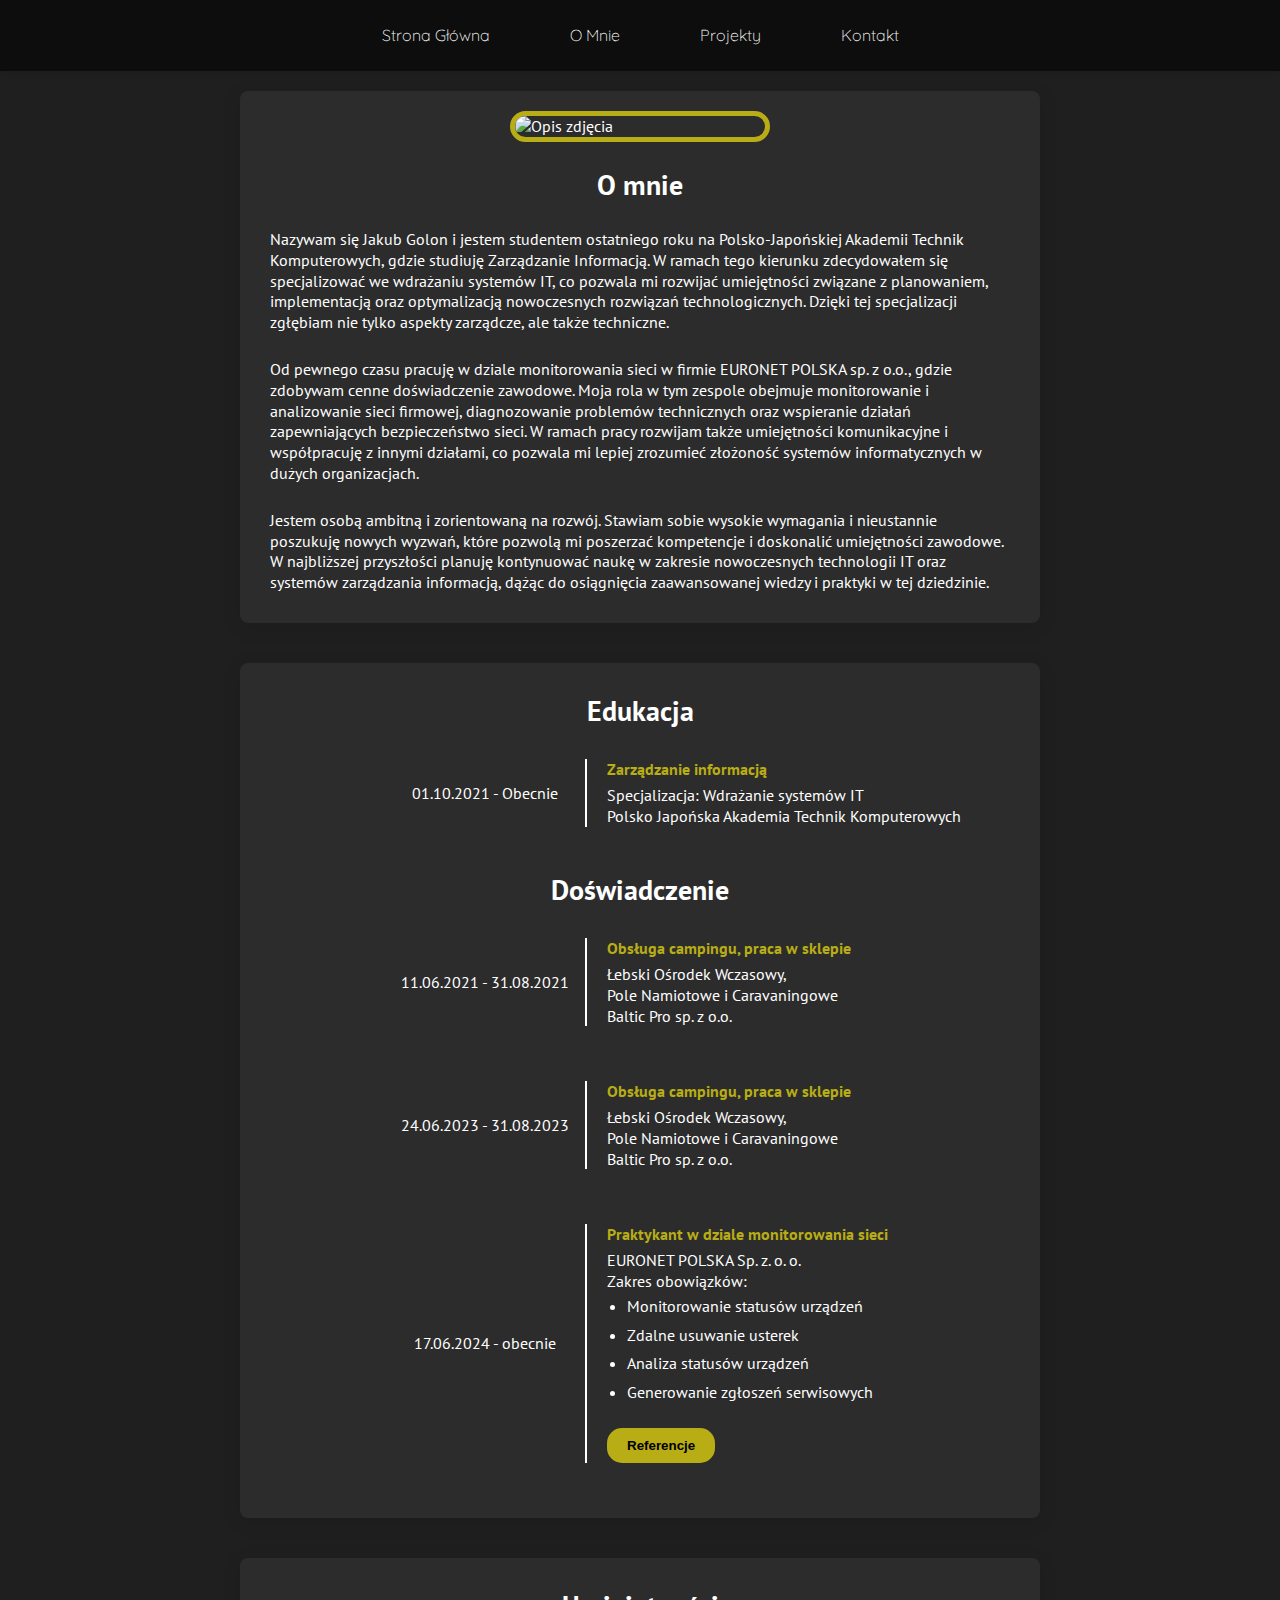
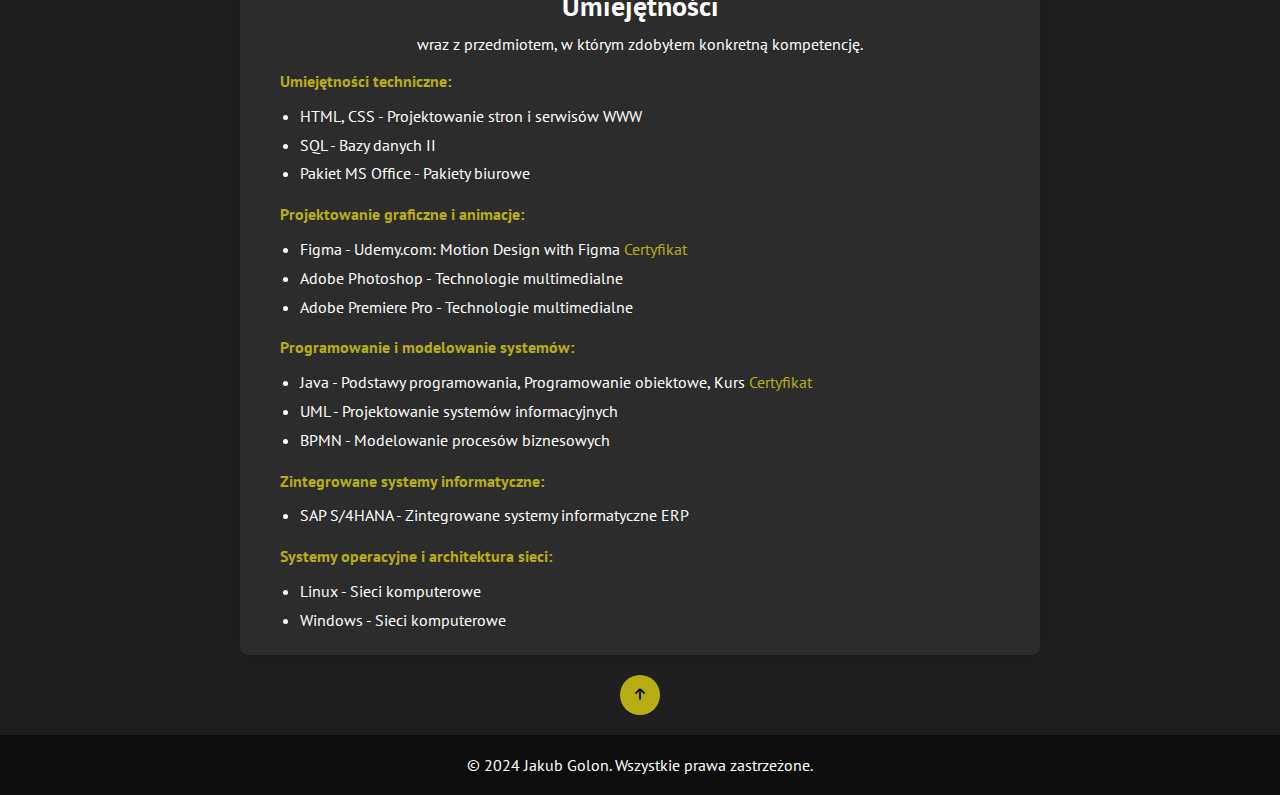
==== O_mnie/index.html @ 48c81d44 "Add files via upload" ====
<!DOCTYPE html>
<html lang="pl">
<head>
    <meta charset="UTF-8">
    <meta name="viewport" content="width=device-width, initial-scale=1.0">
    <title>Portfolio Jakub Golon</title>
    <link rel="icon" type="image/png" href="/jpg/ikona.png">
    <link rel="stylesheet" href="https://cdnjs.cloudflare.com/ajax/libs/font-awesome/6.0.0-beta3/css/all.min.css">
    <link rel="stylesheet" href="/css/o_mnie.css">
    <link rel="preconnect" href="https://fonts.googleapis.com">
    <link rel="preconnect" href="https://fonts.gstatic.com" crossorigin>
    <link href="https://fonts.googleapis.com/css2?family=Quicksand:wght@300&display=swap" rel="stylesheet">
    <link rel="preconnect" href="https://fonts.googleapis.com">
    <link rel="preconnect" href="https://fonts.gstatic.com" crossorigin>
    <link href="https://fonts.googleapis.com/css2?family=PT+Sans:ital,wght@0,400;0,700;1,400;1,700&display=swap" rel="stylesheet">
</head>
<body>

 <nav>
        <a href="/Home/">Strona główna</a>
        <a href="/O_mnie/">O mnie</a>
        <a href="/Projekty/">Projekty</a>
        <a href="/Kontakt/">Kontakt</a>
    </nav>

    <div class="container">
        <div class="profile">
            <img src="/jpg/ja.png" alt="Opis zdjęcia">
            <h2>O mnie</h2>
            <p>
               Nazywam się Jakub Golon i jestem studentem ostatniego roku na Polsko-Japońskiej Akademii Technik Komputerowych, gdzie studiuję Zarządzanie Informacją. W ramach tego kierunku zdecydowałem się specjalizować we wdrażaniu systemów IT, co pozwala mi rozwijać umiejętności związane z planowaniem, implementacją oraz optymalizacją nowoczesnych rozwiązań technologicznych. Dzięki tej specjalizacji zgłębiam nie tylko aspekty zarządcze, ale także techniczne.
            </p>
            <p>
                Od pewnego czasu pracuję w dziale monitorowania sieci w firmie EURONET POLSKA sp. z o.o., gdzie zdobywam cenne doświadczenie zawodowe. Moja rola w tym zespole obejmuje monitorowanie i analizowanie sieci firmowej, diagnozowanie problemów technicznych oraz wspieranie działań zapewniających bezpieczeństwo sieci. W ramach pracy rozwijam także umiejętności komunikacyjne i współpracuję z innymi działami, co pozwala mi lepiej zrozumieć złożoność systemów informatycznych w dużych organizacjach.
            </p>
            <p>
                 Jestem osobą ambitną i zorientowaną na rozwój. Stawiam sobie wysokie wymagania i nieustannie poszukuję nowych wyzwań, które pozwolą mi poszerzać kompetencje i doskonalić umiejętności zawodowe. W najbliższej przyszłości planuję kontynuować naukę w zakresie nowoczesnych technologii IT oraz systemów zarządzania informacją, dążąc do osiągnięcia zaawansowanej wiedzy i praktyki w tej dziedzinie.
            </p>
        </div>
            </div>
</div>



    <div class="container">
        <div class="experience">
            <h3 style="
text-align:center
            ;">Edukacja</h3>

<div class="job">
                <div class="dates">01.10.2021 - Obecnie</div>
                <div class="details">
                    <div class="job-title">Zarządzanie informacją</div>
                    <div>Specjalizacja: Wdrażanie systemów IT</div>
                    <div>Polsko Japońska Akademia Technik Komputerowych</div>
                </div>
            </div>
            <h3 style="
text-align:center
            ;">Doświadczenie</h3>
            <div class="job">
                <div class="dates">11.06.2021 - 31.08.2021</div>
                <div class="details">
                    <div class="job-title">Obsługa campingu, praca w sklepie</div>
                    <div>Łebski Ośrodek Wczasowy,</div>
                    <div>Pole Namiotowe i Caravaningowe</div>
                    <div>Baltic Pro sp. z o.o.</div>
                </div>
            </div>
            <div class="job">
                <div class="dates">24.06.2023 - 31.08.2023</div>
                <div class="details">
                    <div class="job-title">Obsługa campingu, praca w sklepie</div>
                    <div>Łebski Ośrodek Wczasowy,</div>
                    <div>Pole Namiotowe i Caravaningowe</div>
                    <div>Baltic Pro sp. z o.o.</div>
                </div>
            </div>
            <div class="job">
                <div class="dates">17.06.2024 - obecnie</div>
                <div class="details">
                    <div class="job-title">Praktykant w dziale monitorowania sieci</div>
                    <div>EURONET POLSKA Sp. z. o. o.</div>
                    <div>Zakres obowiązków:</div>
                    <div><li>Monitorowanie statusów urządzeń</li>
                    <li>Zdalne usuwanie usterek</li> 
                    <li>Analiza statusów urządzeń</li>
                    <li>Generowanie zgłoszeń serwisowych</li>
                    </br>
                    <button id="openModalBtn1">Referencje</button>
                    </div>
    <div id="myModal" class="modal">
        <div class="modal-content">
            <span class="close">&times;</span>
            <div id="modalContent"></div> 
        </div>
    </div>

                    
                </div>
                </div>
            </div>
        </div>
 </div>




    <div class="container">
        <div class="skills">
            <h3 style="
text-align:center
            ;">Umiejętności</h3>
            <p1>
                wraz z przedmiotem, w którym zdobyłem konkretną kompetencję.
            </p1>
            <p>
Umiejętności techniczne:
</p>
<li> HTML, CSS - Projektowanie stron i serwisów WWW</li>

<li>SQL - Bazy danych II</li>

<li>Pakiet MS Office - Pakiety biurowe</li>
            <p>
Projektowanie graficzne i animacje:
</p>
<li>Figma - Udemy.com: Motion Design with Figma <a href="#" id="openModalBtn2">Certyfikat</a></li>

<li>Adobe Photoshop - Technologie multimedialne</li>

<li>Adobe Premiere Pro - Technologie multimedialne</li>
            <p>
Programowanie i modelowanie systemów:
</p>
<li>Java - Podstawy programowania, Programowanie obiektowe, Kurs <a href="#" id="openModalBtn3">Certyfikat</a></li>

<li>UML - Projektowanie systemów informacyjnych</li>

<li>BPMN - Modelowanie procesów biznesowych</li>
            <p>
Zintegrowane systemy informatyczne:
</p>
<li>SAP S/4HANA - Zintegrowane systemy informatyczne ERP</li>
            <p>
Systemy operacyjne i architektura sieci:
</p>
<li>Linux - Sieci komputerowe </li>

<li>Windows - Sieci komputerowe</li>

        </div>
</div>

<div align="center"><button id="scrollToTop" onclick="scrollToTop()"><i class="fas fa-arrow-up"></i></button></div>
    <script src="/js/scrollToTop.js"></script>
    <script src="/js/rek.js"></script>
    <footer>
        <p>© 2024 Jakub Golon. Wszystkie prawa zastrzeżone.</p>
    </footer>

</body>
</html>
---- css/o_mnie.css ----
body {
    margin: 0;
    font-family: "PT Sans", sans-serif;
    font-weight: 300;
    font-style: normal;
    background-color: #1F1F1F;
    color: #FFF;
    line-height: 1.3;
}

nav {
    background-color: #0D0D0D;
    display: flex;
    justify-content: center;
    padding: 15px 0;
    box-shadow: 0 2px 4px rgba(0, 0, 0, 0.1);
    position: static;
    z-index: 10;
}

nav a {
    font-family: "Quicksand", sans-serif;
    margin: 0 20px;
    text-decoration: none;
    color: #FFFFFF;
    padding: 10px 20px;
    text-transform: capitalize;
}

nav a:hover {
    color: #b8ad14;
}

.container {
    display: flex;
    flex-direction: column;
    align-items: center;
    padding: 20px 20px;
    max-width: 800px;
    margin: 0 auto;
}

.profile {
    display: flex;
    flex-direction: column;
    align-items: center;
    padding: 20px;
    background-color: #2c2c2c;
    border-radius: 8px;
    box-shadow: 0 4px 20px rgba(0, 0, 0, 0.1);
    width: 95%;
}

.profile img {
    width: 100%;
    height: auto;
    border-radius: 90px;
    max-width: 250px;
    margin-bottom: 15px;
    border: 5px solid #b8ad14;
    pointer-events: none;
}

.profile h2 {
    margin: 10px 0;
    font-size: 28px;
    font-weight: 700;
}

.profile p {
    margin-bottom: 10px;
    padding: 0 10px;
}

.experience {
    display: flex;
    flex-direction: column;
    padding: 20px;
    background-color: #2c2c2c;
    border-radius: 8px;
    box-shadow: 0 4px 20px rgba(0, 0, 0, 0.1);
    width: 95%;
}

.experience h3 {
    margin: 10px 0;
    font-size: 28px;
    font-weight: 700;
}
.skills h3 {
    margin: 10px 0;
    font-size: 28px;
    font-weight: 700;
}
.skills p {
    margin-bottom: 10px;
    padding: 0 10px;
    margin-left: 10px;
    font-weight: bold;
    color: #b8ad14;
}
.skills p1 {
    text-align: center;
}
li{
    margin-left: 40px;
    padding: 4px 0;
}
.experience li{
    margin-left: 20px;
    padding: 4px 0;
}

.job {
    display: flex;
    justify-content: center;
    align-items: center;
    padding: 20px 0;
    margin-bottom: 15px;
    position: relative;
    height: auto; 
}

.dates {
    width: 200px;
    text-align: center;
    white-space: nowrap;
    display: flex;  
    justify-content: center;  
    align-items: center; 
    margin-left: 125px;
}

.details {
    border-left: 2px solid #FFF;
    padding-left: 20px;
    flex-grow: 1;
    text-align: left; 
    display: flex;
    flex-direction: column;
    justify-content: center; 
}

.job-title {
    font-weight: bold;
    color: #b8ad14;
margin-bottom: 5px;

}

.skills {
    display: flex;
    flex-direction: column;
    padding: 20px;
    background-color: #2c2c2c;
    border-radius: 8px;
    box-shadow: 0 4px 20px rgba(0, 0, 0, 0.1);
    width: 95%;
}


footer {
    background-color: #0D0D0D;
    text-align: center;
    padding: 20px 0;
    margin-top: 20px;
    box-shadow: 0 -2px 4px rgba(0, 0, 0, 0.1);
}

footer p {
    margin: 0;
}

#scrollToTop {

    bottom: 50px;
    right: 20px; 
    aspect-ratio: 1 / 1;
    background-color: #b8ad14; 
    color: black;
    font-weight: bold;
    border: none;
    padding: 10px 15px; 
    border-radius: 50px; 
    cursor: pointer; 

}

#scrollToTop:hover {
    background-color: #a59f0c; 
    transform: translateY(-1px); 
}

button {
    max-width: 150px;
    background-color: #b8ad14;
    color: black;
    font-weight: bold;
    border: none;
    padding: 10px 20px;
    border-radius: 15px;
    transition: background-color 0.3s;
    cursor: pointer;
}
button:hover {
    background-color: #a59f0c;
    transform: translateY(-1px);
}

.modal {
    display: none; 
    position: fixed; 
    z-index: 100; 
    left: 0;
    top: 0;
    width: 100%;   
    height: 100%;
    background-color: rgba(0, 0, 0, 0.7); 
    justify-content: center;
    align-items: center;
}


.modal-content {
    background-color: #2c2c2c;
    padding: 20px;
    border-radius: 10px;
    text-align: center;
    position: relative;
    max-width: 50%; 
    max-height: 70%; 
    overflow: auto;
}
.modal-img  {
    width: auto;  
    max-height: 300px;   
    display: block;   
    pointer-events: none;
}

.close {
    position: fixed;
    top: 10px;
    right: 30px;
    color: #b8ad14;
    font-size: 40px;
    cursor: pointer;
    z-index: 1000;

}
.close:hover {
    color: #a59f0c;
}

.skills a {
    color: #b8ad14; 
    text-decoration: none; 
}

.skills a:hover {
    color: #a59f0c; 
    text-decoration: underline; 
}



@media (max-width: 768px) {

    nav {
        padding: 18px 0;
    }
    nav a {
        font-size: 0; 
        position: relative;
    }


    nav a:nth-child(1)::before {
        content: '\f2c2'; 
        font-family: "Font Awesome 5 Free";
        font-weight: 400;
        font-size: 24px;
    }
    nav a:nth-child(2)::before {
        content: '\f007'; 
        font-family: "Font Awesome 5 Free";
        font-weight: 400;
        font-size: 24px;
    }
    nav a:nth-child(3)::before {
        content: '\f1c8'; 
        font-family: "Font Awesome 5 Free";
        font-weight: 400;
        font-size: 24px;
    }
    nav a:nth-child(4)::before {
        content: '\f0e0'; 
        font-family: "Font Awesome 5 Free";
        font-weight: 400;
        font-size: 24px;
    }

    nav a::before {
        display: block;
        font-size: 24px;
        text-align: center;
        color: #ff;
        position: absolute;
        top: 50%;
        left: 50%;
        transform: translate(-50%, -50%);
    }

    .container {
        padding: 10px;
    }

    .profile {
        padding: 20px;
        width: 90%;
    }

    .profile img {
        max-width: 150px; 
        margin-bottom: 10px;
        border-radius: 40px;
    }

    .profile h2 {
        font-size: 24px;
        text-align: center;
    }

    .profile p {
        font-size: 16px;
        padding: 0 10px;
    }

    .experience {
        width: 90%;
        padding: 20px;
    }

    .job {
        flex-direction: column; 
        align-items: flex-start;
        padding: 10px 0;
        margin-left: 0px;
        margin-bottom: 20 px;
    }

    .dates {
        width: 100%;
        text-align: left; 
        padding: 5px 0;
        margin-left: 0px;
        margin-bottom: 10px;
        border-bottom: 2px solid #FFF;
    }

    .details {
        padding-left: 0;
        border-left: none;
        text-align: left;
        width: 100%;
    }

    .experience h3 {
        font-size: 22px;
    }

    .job-title {
        font-size: 18px; 
    }

    .details div, .dates {
        font-size: 16px; 
    }

    li {
        margin-left: 20px;  
    }
    .experience li{
    margin-right: 0px;
    margin-left: 20px;
}
    .skills {
        width: 90%;
        padding: 20px;
    }

    .skills li {
        margin-left: 20px;
    }

    footer {
    background-color: #0D0D0D;
    text-align: center;
    padding: 20px 0;
    margin-top: 20px;
    box-shadow: 0 -2px 4px rgba(0, 0, 0, 0.1);
    }
    footer p{
        margin: 0;
        font-size: 12px; 
    }


}
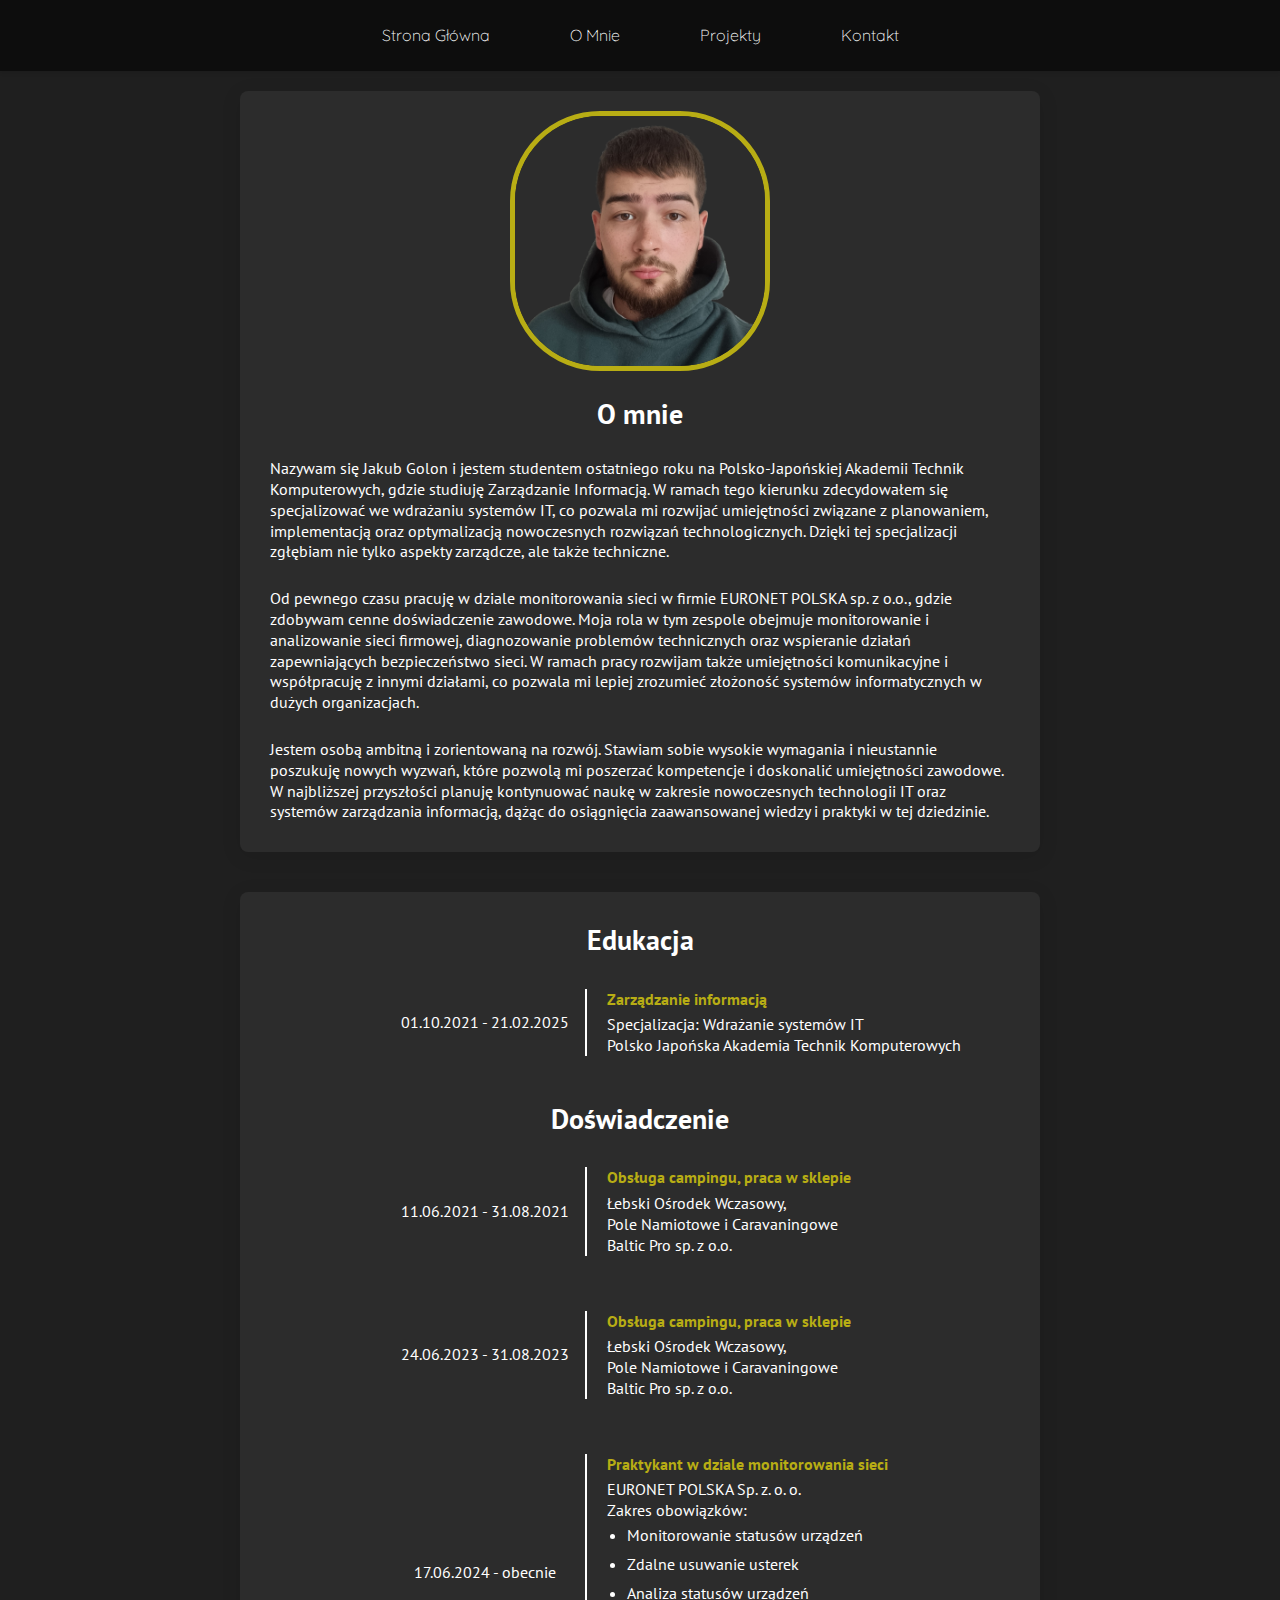
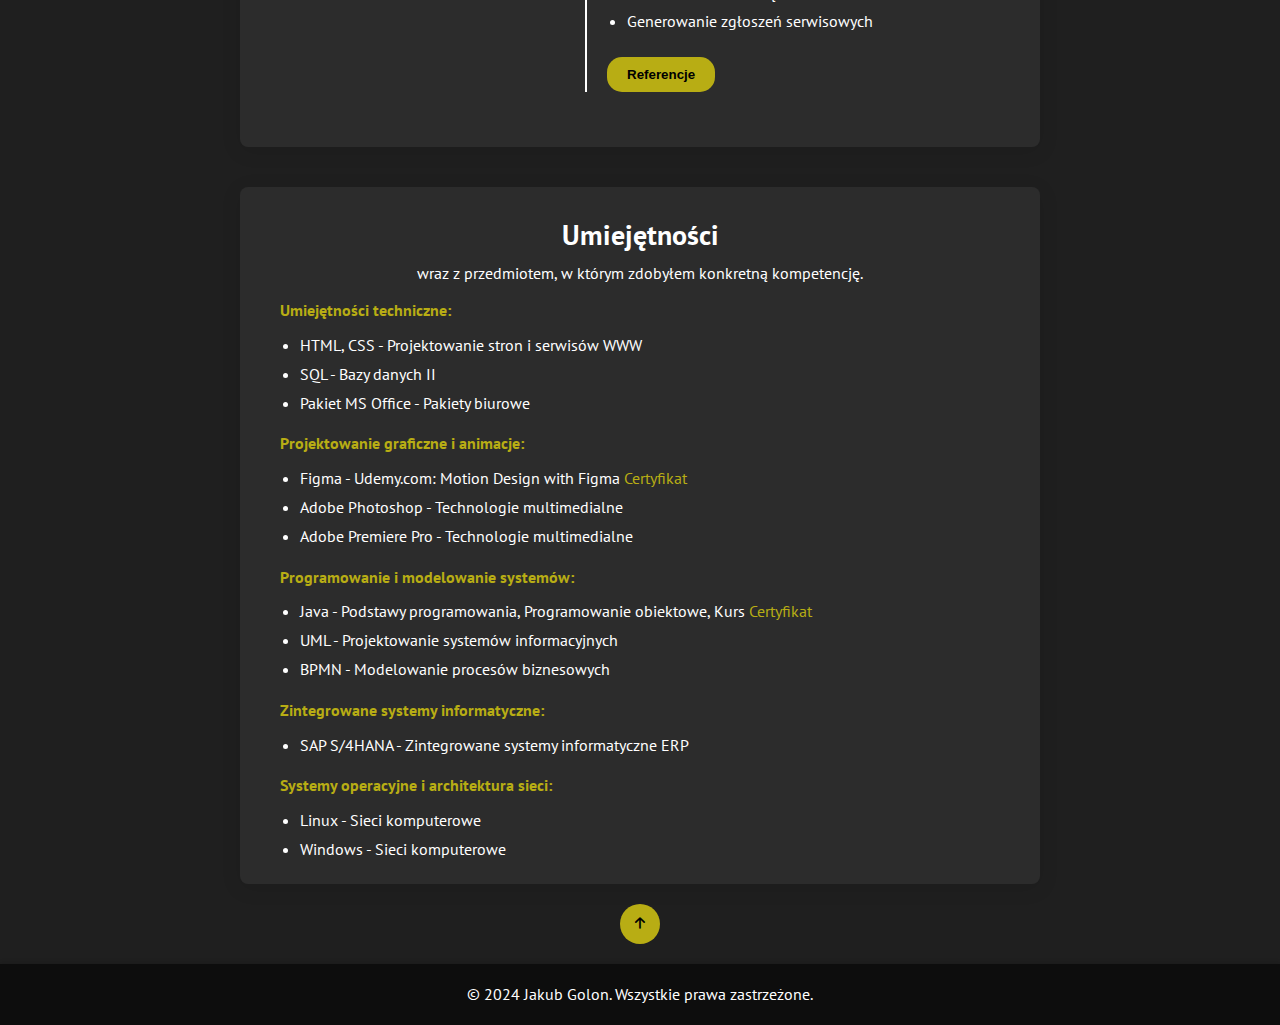
==== commit 5ab9df96: "Update index.html" ====
--- a/O_mnie/index.html
+++ b/O_mnie/index.html
@@ -49,7 +49,7 @@
             ;">Edukacja</h3>
 
 <div class="job">
-                <div class="dates">01.10.2021 - Obecnie</div>
+                <div class="dates">01.10.2021 - 21.02.2025</div>
                 <div class="details">
                     <div class="job-title">Zarządzanie informacją</div>
                     <div>Specjalizacja: Wdrażanie systemów IT</div>
